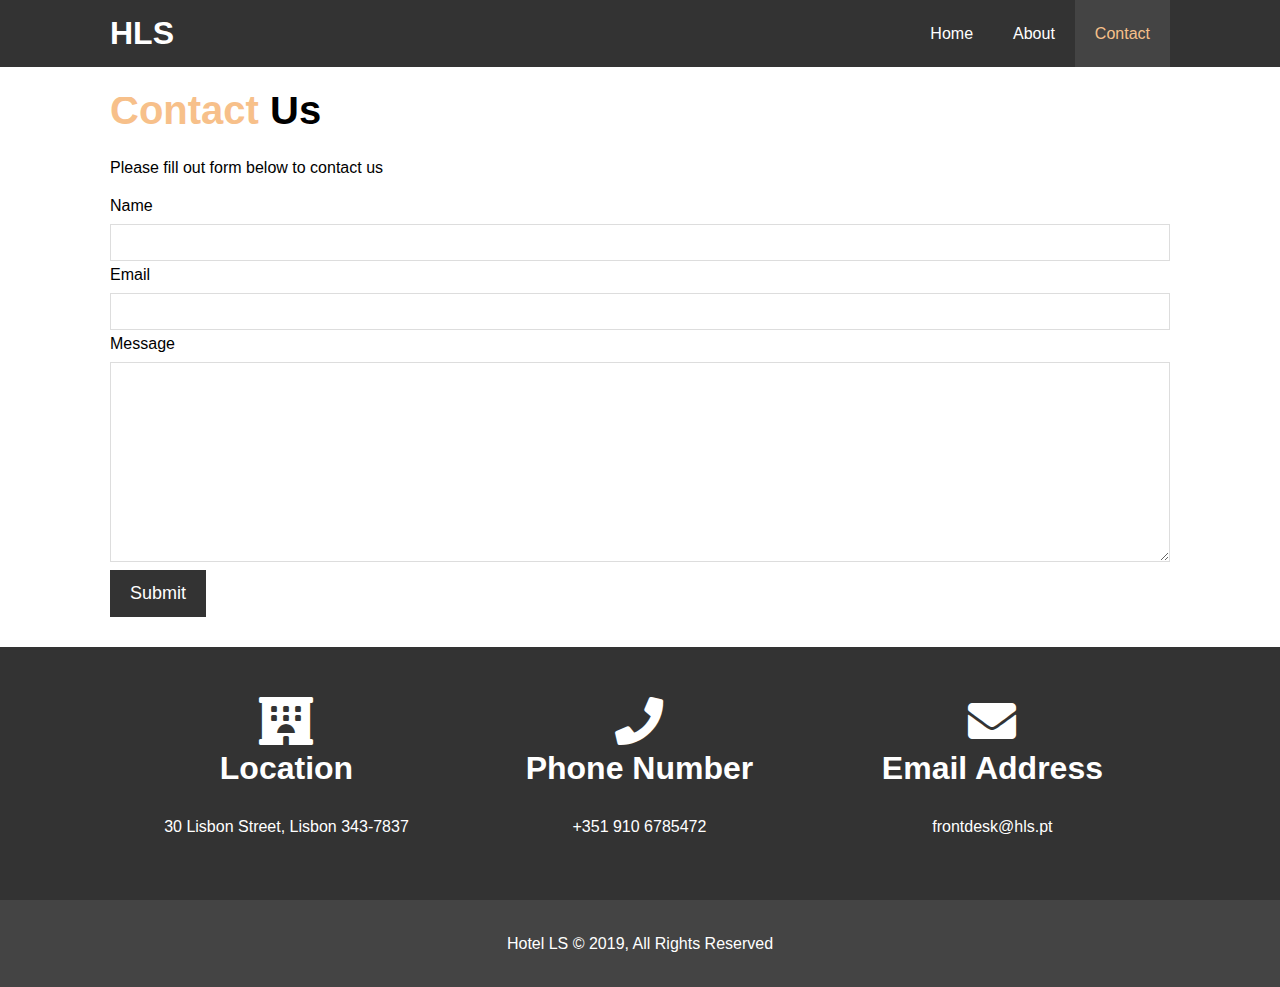
==== contact.html @ b9442573 "added contact.html image files adjusted css file" ====
<!DOCTYPE html>
<html lang="en">

<head>
  <meta charset="UTF-8">
  <meta name="viewport" content="width=device-width, initial-scale=1.0">
  <meta http-equiv="X-UA-Compatible" content="ie=edge">
  <meta name="desctiption" content="Welcome to the greatest hotel in Lisbon">
  <meta name="keywords" content="hotel, lisbon hotel, portugal hotels">
  <link rel="stylesheet" href="https://cdnjs.cloudflare.com/ajax/libs/font-awesome/5.8.2/css/all.css">
  <link rel="stylesheet" href="css/style.css">
  <title>Hotel LS | Contact</title>
</head>

<body>
  <header>
    <nav id="navbar">
      <div class="container">
        <h1 class="logo"><a href="#">HLS</a></h1>
        <ul>
          <li><a href="index.html">Home</a></li>
          <li><a href="about.html">About</a></li>
          <li><a class="current" href="contact.html">Contact</a></li>
        </ul>
      </div>
    </nav>
  </header>

  <section id="contact-form" class="py-3">
    <div class="container">
      <h1 class="l-heading"><span class="text-primary">Contact</span> Us</h1>
      <p>Please fill out form below to contact us</p>
      <form action="process.php">
        <div class="form-group">
          <label for="name">Name</label>
          <input type="text" name="name" id="name">
        </div>
        <div class="form-group">
          <label for="email">Email</label>
          <input type="email" name="email" id="email">
        </div>
        <div class="form-group">
          <label for="message">Message</label>
          <textarea name="message" id="message"></textarea>
        </div>
        <button type="submit" class="btn">Submit</button>
      </form>
    </div>
  </section>

  <section id="contact-info" class="bg-dark">
    <div class="container">
      <div class="box">
        <i class="fas fa-hotel fa-3x"></i>
        <h1>Location</h1>
        <p>30 Lisbon Street, Lisbon 343-7837</p>
      </div>
      <div class="box">
        <i class=" fas fa-phone fa-3x"></i>
        <h1>Phone Number</h1>
        <p>+351 910 6785472</p>
      </div>
      <div class="box">
        <i class="fas fa-envelope fa-3x"></i>
        <h1>Email Address</h1>
        <p>frontdesk@hls.pt</p>
      </div>
    </div>
  </section>

  <footer id="main-footer">
    <p>Hotel LS &copy; 2019, All Rights Reserved</p>
  </footer>
</body>

</html>
---- css/style.css ----
* {
  margin: 0;
  padding: 0;
  box-sizing: border-box;
}

html,
body {
  font-family: 'Segoe UI', Tahoma, Geneva, Verdana, sans-serif;
  line-height: 1.7em;
}

a {
  color: #333;
  text-decoration: none;
}

h1,
h2,
h3 {
  padding-bottom: 20px;
}

p {
  margin: 10px 0;
}

/* Utility Classes */

.container {
  margin: auto;
  max-width: 1100px;
  overflow: auto;
  padding: 0 20px;
}

.text-primary {
  color: #f7c08a;
}

.lead {
  font-size: 20px;
}

.btn {
  display: inline-block;
  font-size: 18px;
  color: #fff;
  background: #333;
  padding: 13px 20px;
  border: none;
  cursor: pointer;
}

.btn:hover {
  background: #f7c08a;
  color: #333;
  transition: .2s ease-in-out;
}

.btn-light {
  background: #f4f4f4;
  color: #333;
}

.bg-dark {
  background: #333;
  color: #fff;
}

.bg-light {
  color: #333;
  background: #fff;
}

.bg-primary {
  background: #f7c08a;
  color: #333;
}

.clr {
  clear: both;
}

.l-heading {
  font-size: 40px;
}

/* Padding */
.py-1 {
  padding: 10px 0;
}

.py-2 {
  padding: 20px 0;
}

.py-3 {
  padding: 30px 0;
}

/* Navbar */

#navbar {
  background: #333;
  color: #fff;
  overflow: auto;
}

#navbar a {
  color: #fff;
}

#navbar h1 {
  float: left;
  padding-top: 20px;
}

#navbar ul {
  list-style: none;
  float: right;
}

#navbar ul li {
  float: left;
}

#navbar ul li a {
  display: block;
  padding: 20px;
  text-align: center;
}

#navbar ul li a:hover,
#navbar ul li a.current {
  background: #444;
  color: #f7c08a;
}

/* Showcase */

#showcase {
  background: url('../img/showcase.jpg') no-repeat center center/cover;
  height: 600px;
}

#showcase .showcase-content {
  color: #fff;
  text-align: center;
  padding-top: 170px;
}

#showcase .showcase-content h1 {
  font-size: 60px;
  line-height: 1.2em;
}

#showcase .showcase-content p {
  padding-bottom: 20px;
  line-height: 1.7em;
}

/* Home Info */
#home-info {
  height: 400px;
}

#home-info .info-img {
  float: left;
  width: 50%;
  background: url('../img/photo-1.jpg') no-repeat;
  min-height: 100%;
}

#home-info .info-content {
  float: right;
  width: 50%;
  height: 100%;
  text-align: center;
  padding: 50px 30px;
  overflow: hidden;
}

#home-info .info-content p {
  padding-bottom: 30px;
}

/* Features */

.box {
  float: left;
  width: 33.3%;
  padding: 50px;
  text-align: center;
}

.box i {
  margin-bottom: 10px;
}

/* About Info */
#about-info .info-right {
  float: right;
  width: 50%;
  min-height: 100%;
}

#about-info .info-right img {
  display: block;
  margin: auto;
  width: 70%;
  border-radius: 50%;
}

#about-info .info-left {
  float: left;
  width: 50%;
  min-height: 100%;
}

/* Testimonials */
#testimonials {
  height: 600px;
  background: url('../img/test-bg.jpg') no-repeat center center/cover;
  padding-top: 100px;
}

#testimonials h2 {
  color: #fff;
  text-align: center;
  padding-bottom: 40px;
}

#testimonials .testimonial {
  padding: 20px;
  margin-bottom: 40px;
  border-radius: 5px;
  opacity: 0.9;
}

#testimonials .testimonial img {
  width: 100px;
  float: left;
  margin-right: 20px;
  border-radius: 50%;
}

/* Contact Form */

#contact-form .contact-form {
  margin-bottom: 20px;
}

#contact-form label {
  display: block;
  margin-bottom: 5px;
}

#contact-form input,
#contact-form textarea {
  width: 100%;
  padding: 10px;
  border: 1px #ddd solid;
}

#contact-form textarea {
  height: 200px;
}

#contact-form input:focus,
#contact-form textarea:focus {
  outline: none;
  border-color: #f7c08a;
}

/* Footer */
#main-footer {
  text-align: center;
  background: #444;
  color: #fff;
  padding: 20px;
}
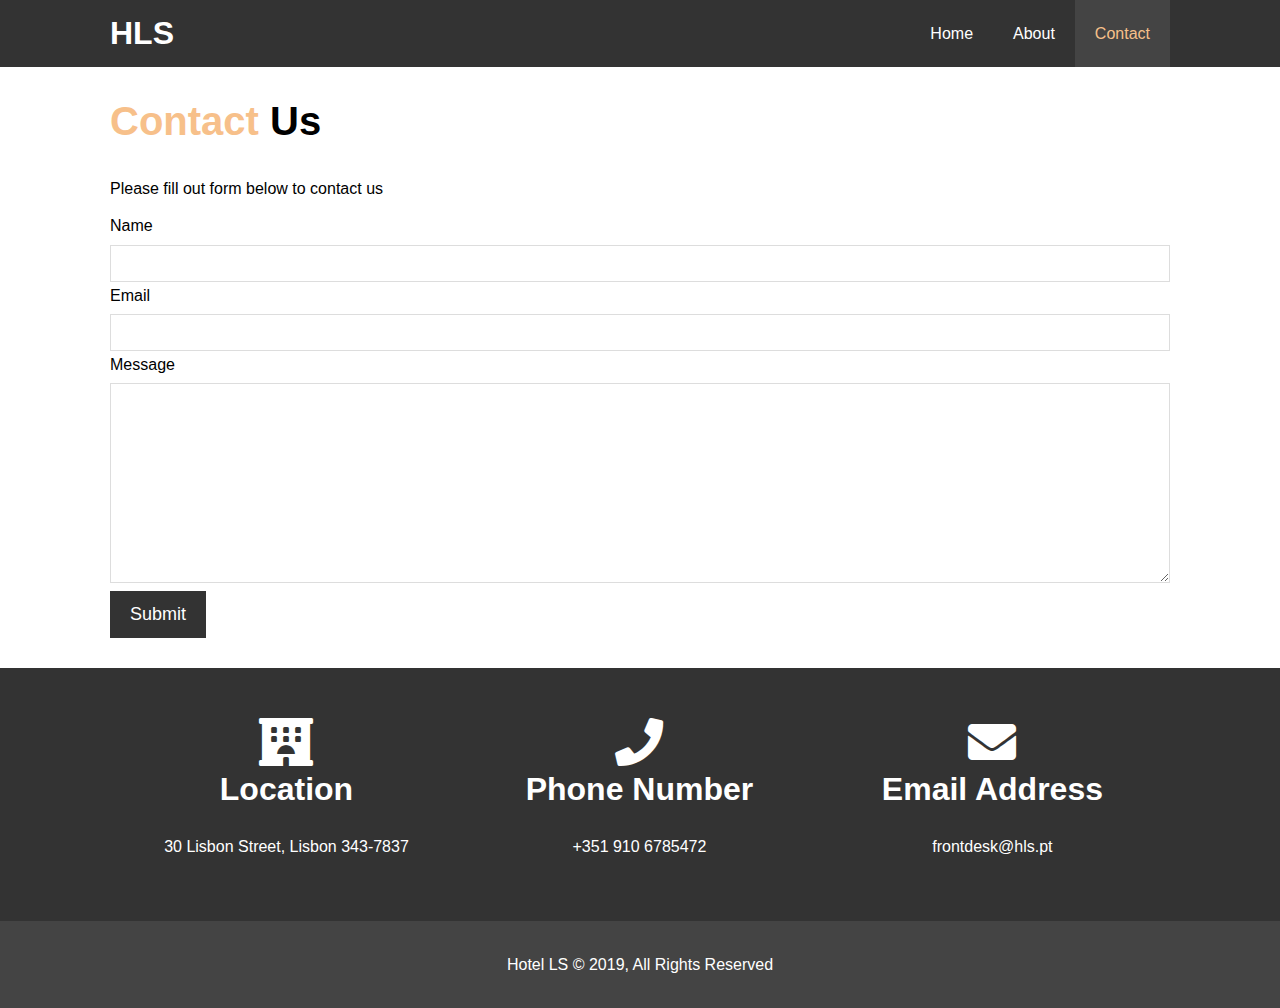
==== commit 0d50ff73: "completed media queries" ====
--- a/contact.html
+++ b/contact.html
@@ -9,6 +9,7 @@
   <meta name="keywords" content="hotel, lisbon hotel, portugal hotels">
   <link rel="stylesheet" href="https://cdnjs.cloudflare.com/ajax/libs/font-awesome/5.8.2/css/all.css">
   <link rel="stylesheet" href="css/style.css">
+  <link rel="stylesheet" media="screen and (max-width:768px)" href="css/mobile.css">
   <title>Hotel LS | Contact</title>
 </head>
 
--- a/css/style.css
+++ b/css/style.css
@@ -84,6 +84,7 @@
 
 .l-heading {
   font-size: 40px;
+  line-height: 1.2;
 }
 
 /* Padding */
@@ -111,7 +112,7 @@
   color: #fff;
 }
 
-#navbar h1 {
+#navbar .logo {
   float: left;
   padding-top: 20px;
 }
@@ -162,7 +163,7 @@
 
 /* Home Info */
 #home-info {
-  height: 400px;
+  height: 450px;
 }
 
 #home-info .info-img {
@@ -220,7 +221,7 @@
 
 /* Testimonials */
 #testimonials {
-  height: 600px;
+  height: 100%;
   background: url('../img/test-bg.jpg') no-repeat center center/cover;
   padding-top: 100px;
 }
--- a/css/mobile.css
+++ b/css/mobile.css
@@ -0,0 +1,68 @@
+#navbar .logo {
+  float: none;
+  text-align: center;
+}
+
+#navbar ul,
+#navbar ul li {
+  float: none;
+}
+
+#navbar ul li a {
+  padding: 5px;
+  border-bottom: #444 dotted 1px;
+}
+
+/* Showcase */
+
+#showcase {
+  height: 100%;
+}
+
+#showcase .showcase-content {
+  padding-top: 70px;
+  padding-bottom: 30px;
+}
+
+/*  Home Info  */
+#home-info .info-img {
+  display: none;
+}
+
+#home-info .info-content {
+  float: none;
+  width: 100%;
+}
+
+/* Boxes */
+
+.box {
+  float: none;
+  width: 100%;
+}
+
+/* About */
+
+#about-info .info-right,
+#about-info .info-left {
+  float: none;
+  width: 100%;
+}
+
+#about-info .info-right {
+  margin-top: 30px;
+}
+
+.l-heading {
+  text-align: center;
+}
+
+/* Contact */
+
+#contact-info .box {
+  border-bottom: 1px dotted #fff;
+}
+
+#contact-info .box:last-child {
+  border-bottom: none;
+}